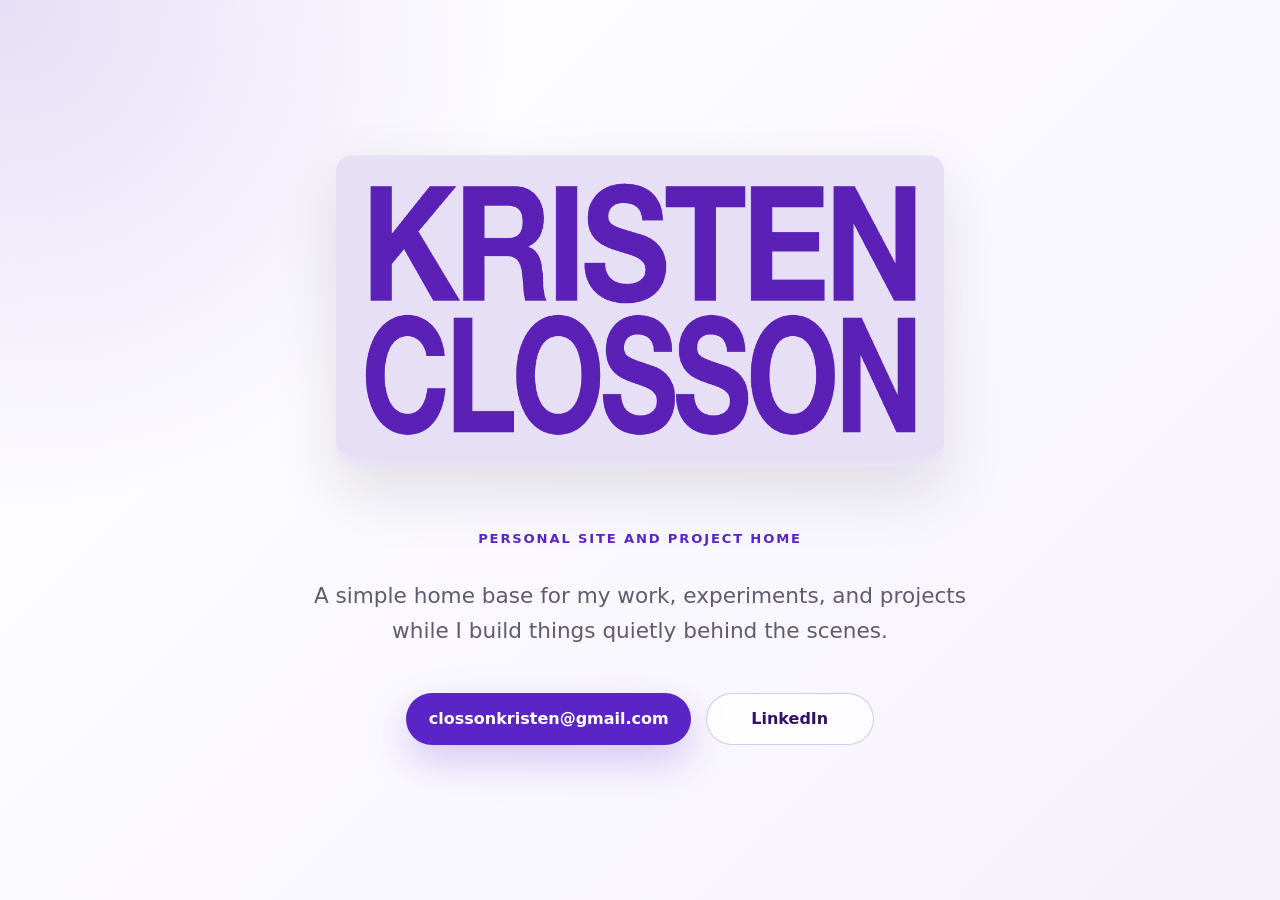
==== index.html @ 093e8a52 "Publish personal homepage" ====
<!doctype html>
<html lang="en">
  <head>
    <meta charset="utf-8">
    <meta name="viewport" content="width=device-width, initial-scale=1">
    <title>Kristen Closson</title>
    <meta
      name="description"
      content="Kristen Closson's personal website and quiet project home."
    >
    <meta name="robots" content="index,follow">
    <meta property="og:title" content="Kristen Closson">
    <meta
      property="og:description"
      content="Personal website and project home for Kristen Closson."
    >
    <meta property="og:type" content="website">
    <meta property="og:image" content="assets/kristen-closson-wordmark.png">
    <link rel="stylesheet" href="styles.css">
  </head>
  <body>
    <main class="site-shell">
      <section class="hero" aria-labelledby="page-title">
        <div class="hero-inner">
          <img
            class="wordmark"
            src="assets/kristen-closson-wordmark.png"
            alt="Kristen Closson"
            width="1038"
            height="532"
          >

          <p class="eyebrow">Personal site and project home</p>
          <h1 id="page-title" class="visually-hidden">Kristen Closson</h1>
          <p class="intro">
            A simple home base for my work, experiments, and projects while I
            build things quietly behind the scenes.
          </p>

          <div class="actions" aria-label="Contact links">
            <a class="button button-primary" href="mailto:clossonkristen@gmail.com">
              clossonkristen@gmail.com
            </a>
            <a
              class="button button-secondary"
              href="https://www.linkedin.com/in/kristenclosson/"
              target="_blank"
              rel="me noopener noreferrer"
            >
              LinkedIn
            </a>
          </div>
        </div>
      </section>
    </main>
  </body>
</html>
---- styles.css ----
:root {
  color-scheme: light;
  --ink: #17141d;
  --muted: #625a6d;
  --paper: #faf8ff;
  --surface: #eee7fb;
  --accent: #5a24c7;
  --accent-deep: #321069;
  --ring: rgba(90, 36, 199, 0.28);
}

* {
  box-sizing: border-box;
}

html {
  min-height: 100%;
  background: var(--paper);
}

body {
  min-height: 100vh;
  margin: 0;
  color: var(--ink);
  font-family:
    Inter, ui-sans-serif, system-ui, -apple-system, BlinkMacSystemFont, "Segoe UI",
    sans-serif;
  letter-spacing: 0;
}

a {
  color: inherit;
}

.site-shell {
  min-height: 100vh;
  overflow: hidden;
  background:
    radial-gradient(circle at top left, rgba(90, 36, 199, 0.15), transparent 32rem),
    linear-gradient(135deg, #ffffff 0%, var(--paper) 58%, #f5f1fb 100%);
}

.hero {
  display: grid;
  min-height: 100vh;
  padding: clamp(1.25rem, 4vw, 4rem);
  place-items: center;
}

.hero-inner {
  width: min(100%, 58rem);
  text-align: center;
}

.visually-hidden {
  position: absolute;
  width: 1px;
  height: 1px;
  padding: 0;
  margin: -1px;
  overflow: hidden;
  white-space: nowrap;
  border: 0;
  clip: rect(0, 0, 0, 0);
}

.wordmark {
  display: block;
  width: min(100%, 38rem);
  height: auto;
  margin: 0 auto clamp(2rem, 5vw, 4rem);
  border-radius: 1rem;
  box-shadow: 0 1.5rem 4rem rgba(23, 20, 29, 0.12);
}

.eyebrow {
  margin: 0 0 0.85rem;
  color: var(--accent);
  font-size: 0.82rem;
  font-weight: 800;
  letter-spacing: 0.14em;
  text-transform: uppercase;
}

h1 {
  margin: 0;
  color: var(--ink);
  font-size: clamp(3rem, 8vw, 6.5rem);
  font-weight: 850;
  letter-spacing: 0;
  line-height: 0.92;
}

.intro {
  width: min(100%, 42rem);
  margin: clamp(1.25rem, 3vw, 2rem) auto 0;
  color: var(--muted);
  font-size: clamp(1.12rem, 2vw, 1.35rem);
  line-height: 1.65;
}

.actions {
  display: flex;
  flex-wrap: wrap;
  justify-content: center;
  gap: 0.9rem;
  margin-top: clamp(2rem, 4vw, 2.75rem);
}

.button {
  display: inline-flex;
  min-width: 10.5rem;
  min-height: 3.25rem;
  align-items: center;
  justify-content: center;
  border: 1px solid transparent;
  border-radius: 999px;
  padding: 0.9rem 1.35rem;
  font-size: 1rem;
  font-weight: 800;
  line-height: 1.2;
  text-decoration: none;
  overflow-wrap: anywhere;
  transition:
    transform 160ms ease,
    border-color 160ms ease,
    box-shadow 160ms ease,
    background 160ms ease;
}

.button:hover {
  transform: translateY(-2px);
}

.button:focus-visible {
  outline: 0;
  box-shadow: 0 0 0 0.35rem var(--ring);
}

.button-primary {
  background: var(--accent);
  color: #ffffff;
  box-shadow: 0 1rem 2.5rem rgba(90, 36, 199, 0.23);
}

.button-primary:hover {
  background: var(--accent-deep);
}

.button-secondary {
  border-color: rgba(90, 36, 199, 0.24);
  background: rgba(255, 255, 255, 0.72);
  color: var(--accent-deep);
}

.button-secondary:hover {
  border-color: rgba(90, 36, 199, 0.5);
  background: #ffffff;
}

@media (max-width: 640px) {
  .hero {
    align-items: start;
    padding-top: 2rem;
  }

  .wordmark {
    border-radius: 0.75rem;
  }

  .actions {
    display: grid;
  }

  .button {
    width: 100%;
  }
}
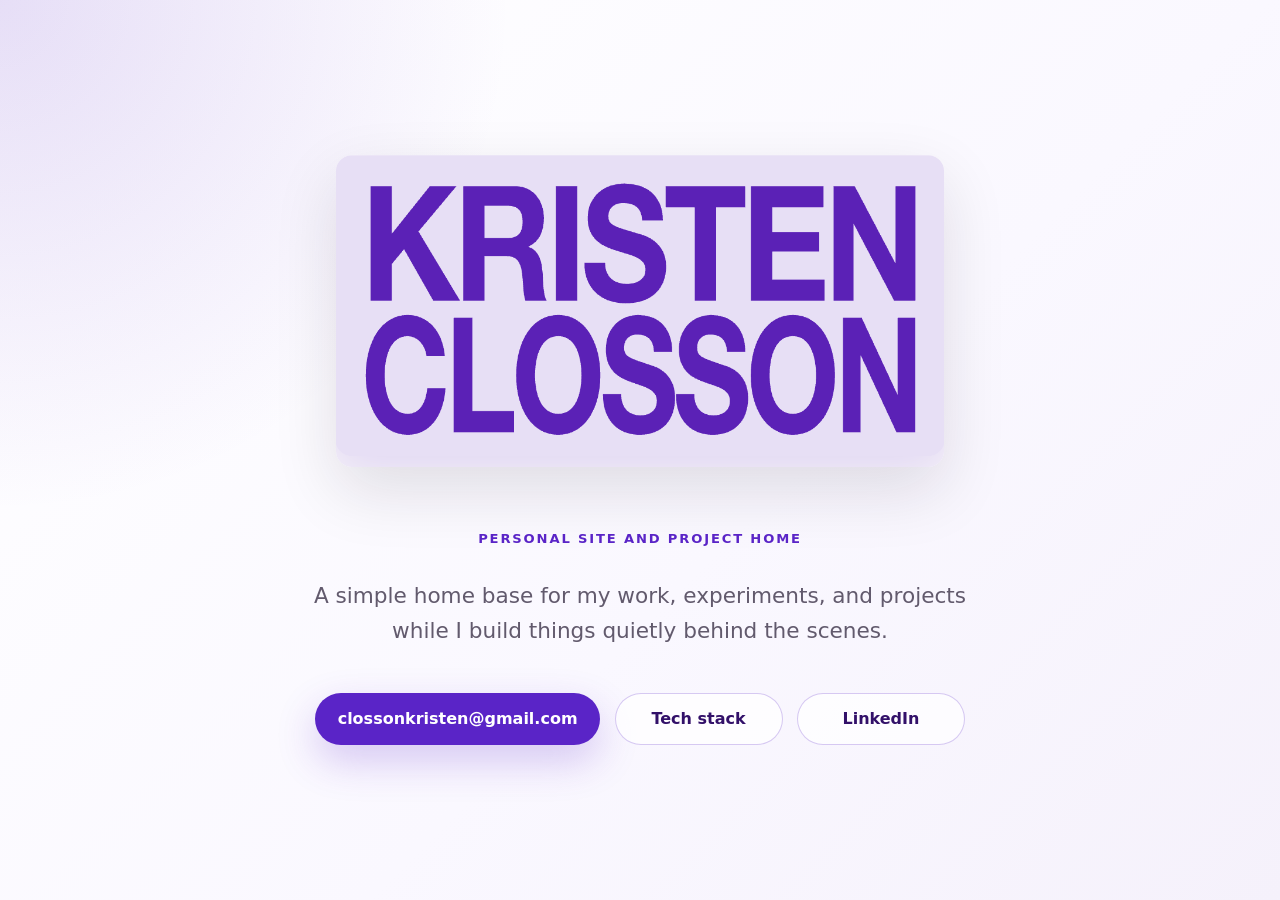
==== commit 2eae5aab: "Add tech stack page" ====
--- a/index.html
+++ b/index.html
@@ -41,6 +41,9 @@
             <a class="button button-primary" href="mailto:clossonkristen@gmail.com">
               clossonkristen@gmail.com
             </a>
+            <a class="button button-secondary" href="tech-stack/">
+              Tech stack
+            </a>
             <a
               class="button button-secondary"
               href="https://www.linkedin.com/in/kristenclosson/"
--- a/styles.css
+++ b/styles.css
@@ -38,6 +38,10 @@
   background:
     radial-gradient(circle at top left, rgba(90, 36, 199, 0.15), transparent 32rem),
     linear-gradient(135deg, #ffffff 0%, var(--paper) 58%, #f5f1fb 100%);
+}
+
+.site-shell-page {
+  overflow: visible;
 }
 
 .hero {
@@ -158,6 +162,166 @@
   background: #ffffff;
 }
 
+.stack-page {
+  width: min(100%, 76rem);
+  margin: 0 auto;
+  padding: clamp(1.25rem, 4vw, 4rem);
+}
+
+.page-nav {
+  display: flex;
+  align-items: center;
+  justify-content: space-between;
+  gap: 1rem;
+  margin-bottom: clamp(3rem, 8vw, 5.5rem);
+}
+
+.nav-mark {
+  display: inline-flex;
+  width: min(48vw, 12rem);
+  align-items: center;
+  border-radius: 0.75rem;
+}
+
+.nav-mark:focus-visible {
+  outline: 0;
+  box-shadow: 0 0 0 0.35rem var(--ring);
+}
+
+.nav-mark img {
+  display: block;
+  width: 100%;
+  height: auto;
+  border-radius: 0.75rem;
+}
+
+.nav-button {
+  min-width: 6.5rem;
+}
+
+.stack-header {
+  max-width: 56rem;
+}
+
+.stack-header h1 {
+  font-size: clamp(3.4rem, 10vw, 7rem);
+}
+
+.stack-intro {
+  margin-left: 0;
+}
+
+.stack-section {
+  margin-top: clamp(3.5rem, 7vw, 5.5rem);
+}
+
+.section-heading {
+  display: flex;
+  align-items: end;
+  justify-content: space-between;
+  gap: 1rem;
+  margin-bottom: 1rem;
+  border-bottom: 1px solid rgba(90, 36, 199, 0.16);
+  padding-bottom: 0.85rem;
+}
+
+.section-heading h2 {
+  margin: 0;
+  color: var(--accent-deep);
+  font-size: clamp(1.45rem, 3vw, 2.1rem);
+  line-height: 1.15;
+}
+
+.tool-grid {
+  display: grid;
+  grid-template-columns: repeat(3, minmax(0, 1fr));
+  gap: 1rem;
+}
+
+.tool-card {
+  display: grid;
+  grid-template-columns: auto 1fr;
+  gap: 1rem;
+  min-height: 8.25rem;
+  align-items: start;
+  border: 1px solid rgba(90, 36, 199, 0.14);
+  border-radius: 0.5rem;
+  background: rgba(255, 255, 255, 0.78);
+  padding: 1.15rem;
+  box-shadow: 0 1rem 2.4rem rgba(23, 20, 29, 0.08);
+}
+
+.tool-logo {
+  display: grid;
+  width: 3.15rem;
+  height: 3.15rem;
+  place-items: center;
+  border: 1px solid rgba(90, 36, 199, 0.12);
+  border-radius: 0.5rem;
+  background: #ffffff;
+}
+
+.tool-logo img {
+  display: block;
+  width: 1.8rem;
+  max-height: 1.8rem;
+}
+
+.tool-logo span {
+  color: var(--accent-deep);
+  font-size: 0.92rem;
+  font-weight: 900;
+  letter-spacing: 0;
+}
+
+.text-logo {
+  background: linear-gradient(135deg, #ffffff 0%, #eee7fb 100%);
+}
+
+.warm-logo {
+  background: linear-gradient(135deg, #fff8eb 0%, #ffe4b8 100%);
+}
+
+.warm-logo span {
+  color: #8a4d00;
+}
+
+.green-logo {
+  background: linear-gradient(135deg, #effdf7 0%, #c9f7e2 100%);
+}
+
+.green-logo span {
+  color: #007a4d;
+}
+
+.terminal-logo {
+  background: #17141d;
+}
+
+.terminal-logo span {
+  color: #7ee787;
+}
+
+.tool-card h3 {
+  margin: 0 0 0.35rem;
+  color: var(--ink);
+  font-size: 1.05rem;
+  line-height: 1.2;
+}
+
+.tool-card p {
+  margin: 0;
+  color: var(--muted);
+  font-size: 0.95rem;
+  line-height: 1.5;
+}
+
+@media (max-width: 920px) {
+  .tool-grid {
+    grid-template-columns: repeat(2, minmax(0, 1fr));
+  }
+}
+
 @media (max-width: 640px) {
   .hero {
     align-items: start;
@@ -175,4 +339,28 @@
   .button {
     width: 100%;
   }
-}
+
+  .stack-page {
+    padding-top: 1rem;
+  }
+
+  .page-nav {
+    align-items: start;
+    margin-bottom: 3rem;
+  }
+
+  .nav-button {
+    width: auto;
+    min-width: 5.5rem;
+    min-height: 2.75rem;
+    padding: 0.75rem 1rem;
+  }
+
+  .tool-grid {
+    grid-template-columns: 1fr;
+  }
+
+  .tool-card {
+    min-height: auto;
+  }
+}
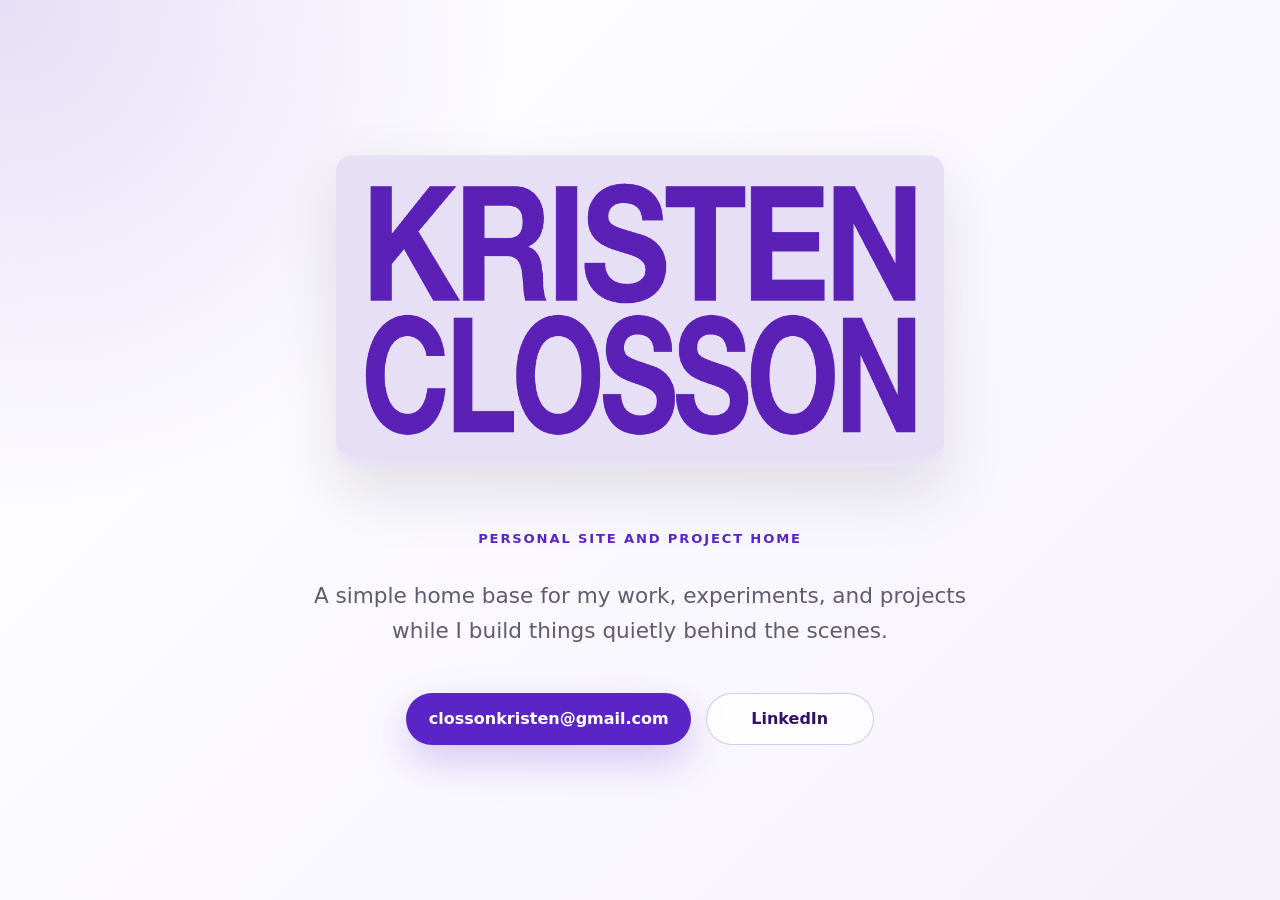
==== commit 6c983f00: "Make project pages direct link only" ====
--- a/index.html
+++ b/index.html
@@ -41,9 +41,6 @@
             <a class="button button-primary" href="mailto:clossonkristen@gmail.com">
               clossonkristen@gmail.com
             </a>
-            <a class="button button-secondary" href="tech-stack/">
-              Tech stack
-            </a>
             <a
               class="button button-secondary"
               href="https://www.linkedin.com/in/kristenclosson/"
--- a/styles.css
+++ b/styles.css
@@ -316,8 +316,83 @@
   line-height: 1.5;
 }
 
+.work-grid {
+  display: grid;
+  grid-template-columns: repeat(3, minmax(0, 1fr));
+  gap: 1rem;
+}
+
+.work-card {
+  min-height: 9.5rem;
+  border: 1px solid rgba(90, 36, 199, 0.14);
+  border-radius: 0.5rem;
+  background: rgba(255, 255, 255, 0.78);
+  padding: 1.2rem;
+  box-shadow: 0 1rem 2.4rem rgba(23, 20, 29, 0.08);
+}
+
+.compact-work-card {
+  min-height: 7.25rem;
+}
+
+.work-status {
+  margin: 0 0 0.7rem;
+  color: var(--accent);
+  font-size: 0.72rem;
+  font-weight: 850;
+  letter-spacing: 0.12em;
+  text-transform: uppercase;
+}
+
+.work-card h3 {
+  margin: 0 0 0.45rem;
+  color: var(--ink);
+  font-size: 1.18rem;
+  line-height: 1.18;
+}
+
+.work-card p:not(.work-status) {
+  margin: 0;
+  color: var(--muted);
+  font-size: 0.96rem;
+  line-height: 1.5;
+}
+
+.work-list {
+  display: grid;
+  grid-template-columns: repeat(2, minmax(0, 1fr));
+  gap: 0.75rem;
+}
+
+.work-list p {
+  position: relative;
+  min-height: 3.35rem;
+  margin: 0;
+  border: 1px solid rgba(90, 36, 199, 0.14);
+  border-radius: 0.5rem;
+  background: rgba(255, 255, 255, 0.78);
+  padding: 0.95rem 1rem 0.95rem 2.25rem;
+  color: var(--ink);
+  font-size: 1rem;
+  font-weight: 700;
+  line-height: 1.35;
+  box-shadow: 0 0.8rem 1.8rem rgba(23, 20, 29, 0.06);
+}
+
+.work-list p::before {
+  position: absolute;
+  top: 1.25rem;
+  left: 1rem;
+  width: 0.45rem;
+  height: 0.45rem;
+  border-radius: 50%;
+  background: var(--accent);
+  content: "";
+}
+
 @media (max-width: 920px) {
-  .tool-grid {
+  .tool-grid,
+  .work-grid {
     grid-template-columns: repeat(2, minmax(0, 1fr));
   }
 }
@@ -356,11 +431,14 @@
     padding: 0.75rem 1rem;
   }
 
-  .tool-grid {
+  .tool-grid,
+  .work-grid,
+  .work-list {
     grid-template-columns: 1fr;
   }
 
-  .tool-card {
+  .tool-card,
+  .work-card {
     min-height: auto;
   }
 }
